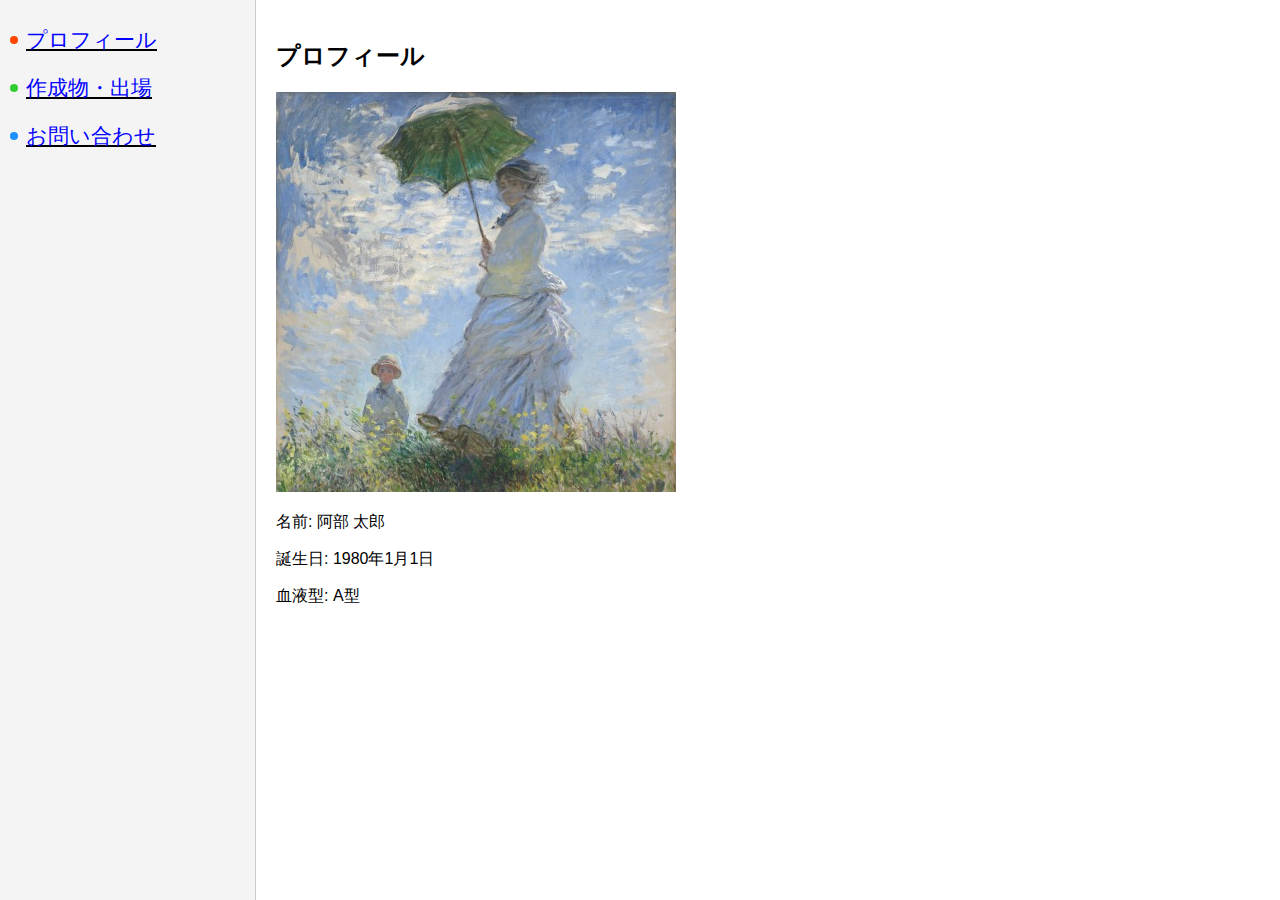
==== index.html @ 16904887 "first commit for laptop" ====
<!DOCTYPE html>
<html lang="ja">

<head>
    <meta charset="UTF-8">
    <meta name="viewport" content="width=device-width, initial-scale=1.0">
    <title>プロフィール</title>
    <link rel="stylesheet" href="style.css">
</head>

<body>
    <div class="sidebar">
        <ul>
            <li><a href="index.html">プロフィール</a></li>
            <li><a href="works.html">作成物・出場</a></li>
            <li><a href="contact.html">お問い合わせ</a></li>
        </ul>
    </div>
    <div class="main-content">
        <h2>プロフィール</h2>
        <image src="CNT-0028001-01_square (1).jpg" alt="プロフィール画像"></image>
        <p>名前: 阿部 太郎</p>
        <p>誕生日: 1980年1月1日</p>
        <p>血液型: A型</p>
    </div>
</body>

</html>
---- style.css ----
/* 全体の基本設定 */
body {
    font-family: "MS Gothic", Arial, sans-serif;
    background-color: #ffffff;
    color: #000000;
    margin: 0;
    padding: 0;
    display: flex;
    /* サイドバーとメインコンテンツを横並びに配置 */
    height: 100vh;
    /* ビューポート全体の高さを確保 */
}

/* サイドバーのスタイル */
.sidebar {
    width: 20%;
    /* サイドバーの幅 */
    background-color: #f4f4f4;
    /* サイドバーの背景色 */
    border-right: 1px solid #ccc;
    /* サイドバー右側の境界線 */
    padding: 10px;
    box-sizing: border-box;
    /* パディングを含めて幅を計算 */
    height: 100vh;
    /* サイドバーの高さを画面全体に設定 */
}

/* サイドバー内のリンクリスト */
.sidebar ul {
    list-style-type: none;
    /* リストマーカーを非表示 */
    padding: 0;
}

.sidebar ul li {
    margin-bottom: 20px;
    /* 各項目間に縦方向の余白を追加 */
    display: flex;
    /* 丸いデザインとテキストを横並びに配置 */
    align-items: center;
    /* 丸いデザインとテキストを縦方向に中央揃え */
    text-decoration: underline;
}

.sidebar ul li::before {
    content: "";
    /* 擬似要素で丸いデザインを作成 */
    display: inline-block;
    width: 0.5em;
    /* 丸の直径 */
    height: 0.5em;
    /* 丸の直径 */
    border-radius: 50%;
    /* 丸くする */
    margin-right: 0.5em;
    /* テキストとの間に余白を追加 */
}

.sidebar ul li:nth-child(1)::before {
    background-color: #ff4500;
}

.sidebar ul li:nth-child(2)::before {
    background-color: #32cd32;
}

.sidebar ul li:nth-child(3)::before {
    background-color: #1e90ff;
}

.sidebar ul li a {
    font-size: calc(1vw + 0.5em);
    /* サイドバーの幅に基づいて文字サイズを動的に調整 */
    white-space: nowrap;
    /* 折り返しを防止して1行に収める */
    overflow-x: hidden;
    /* 横スクロールを防止 */
    text-decoration: none;
    /* リンク下線を非表示 */
    color: #0000ff;
    /* リンク色（青） */
}

/* メインコンテンツのスタイル */
.main-content {
    flex-grow: 1;
    /* 残りのスペースを占有 */
    padding: 20px;
    box-sizing: border-box;
    /* パディングを含めて幅を計算 */
}

/* メインコンテンツ内の画像スタイル */
.main-content img {
    max-width: 50%;
    /* 親要素の幅に収まるように設定 */
    height: auto;
    /* アスペクト比を維持しつつ高さを自動調整 */
}
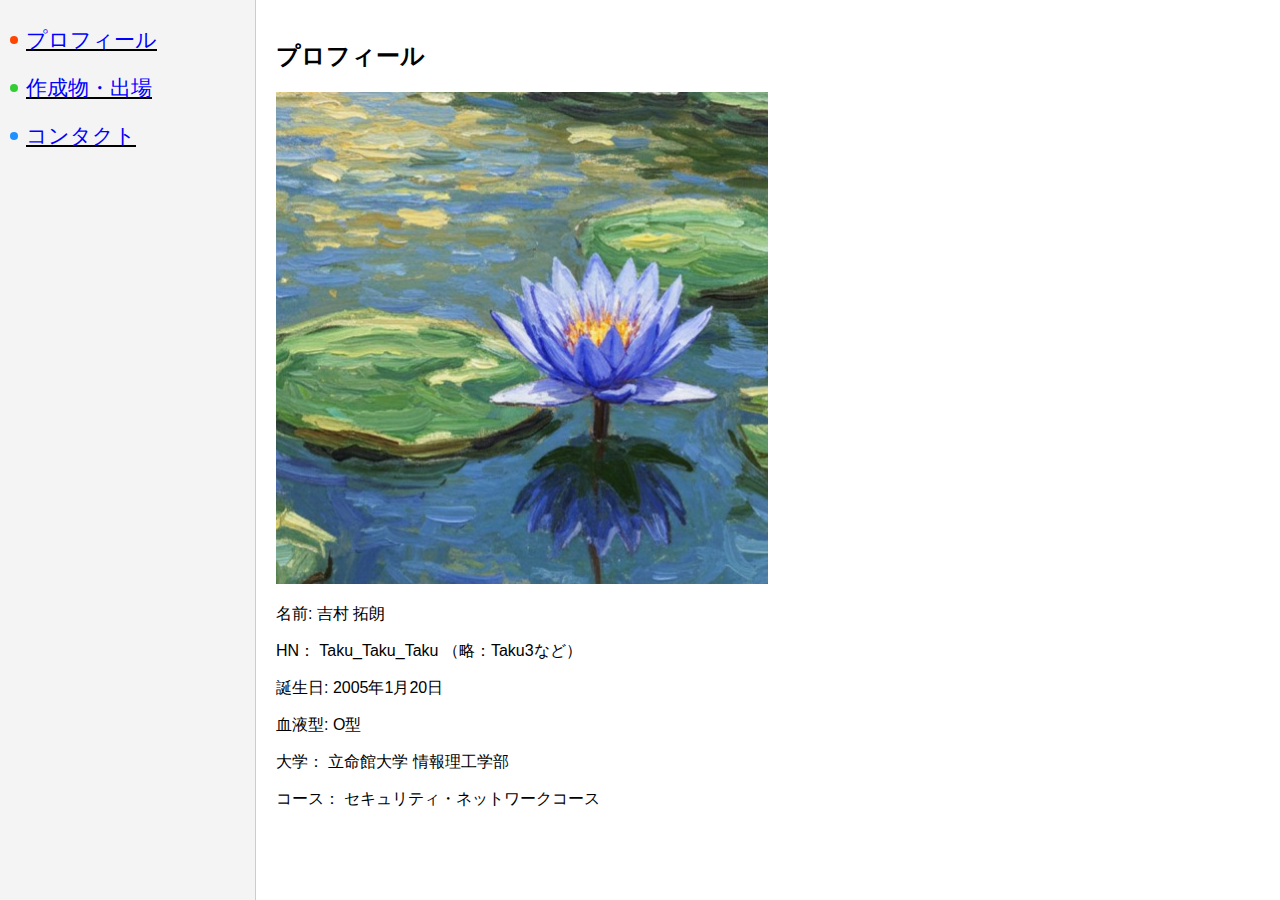
==== commit fe56d97a: "03/11 19:00" ====
--- a/index.html
+++ b/index.html
@@ -13,15 +13,18 @@
         <ul>
             <li><a href="index.html">プロフィール</a></li>
             <li><a href="works.html">作成物・出場</a></li>
-            <li><a href="contact.html">お問い合わせ</a></li>
+            <li><a href="contact.html">コンタクト</a></li>
         </ul>
     </div>
     <div class="main-content">
         <h2>プロフィール</h2>
-        <image src="CNT-0028001-01_square (1).jpg" alt="プロフィール画像"></image>
-        <p>名前: 阿部 太郎</p>
-        <p>誕生日: 1980年1月1日</p>
-        <p>血液型: A型</p>
+        <image src="bule water lily_edit_large.jpg" alt="プロフィール画像"></image>
+        <p>名前: 吉村 拓朗</p>
+        <p>HN： Taku_Taku_Taku （略：Taku3など）
+        <p>誕生日: 2005年1月20日</p>
+        <p>血液型: O型</p>
+        <p>大学： 立命館大学 情報理工学部 </p>
+        <p>コース： セキュリティ・ネットワークコース</p>
     </div>
 </body>
 
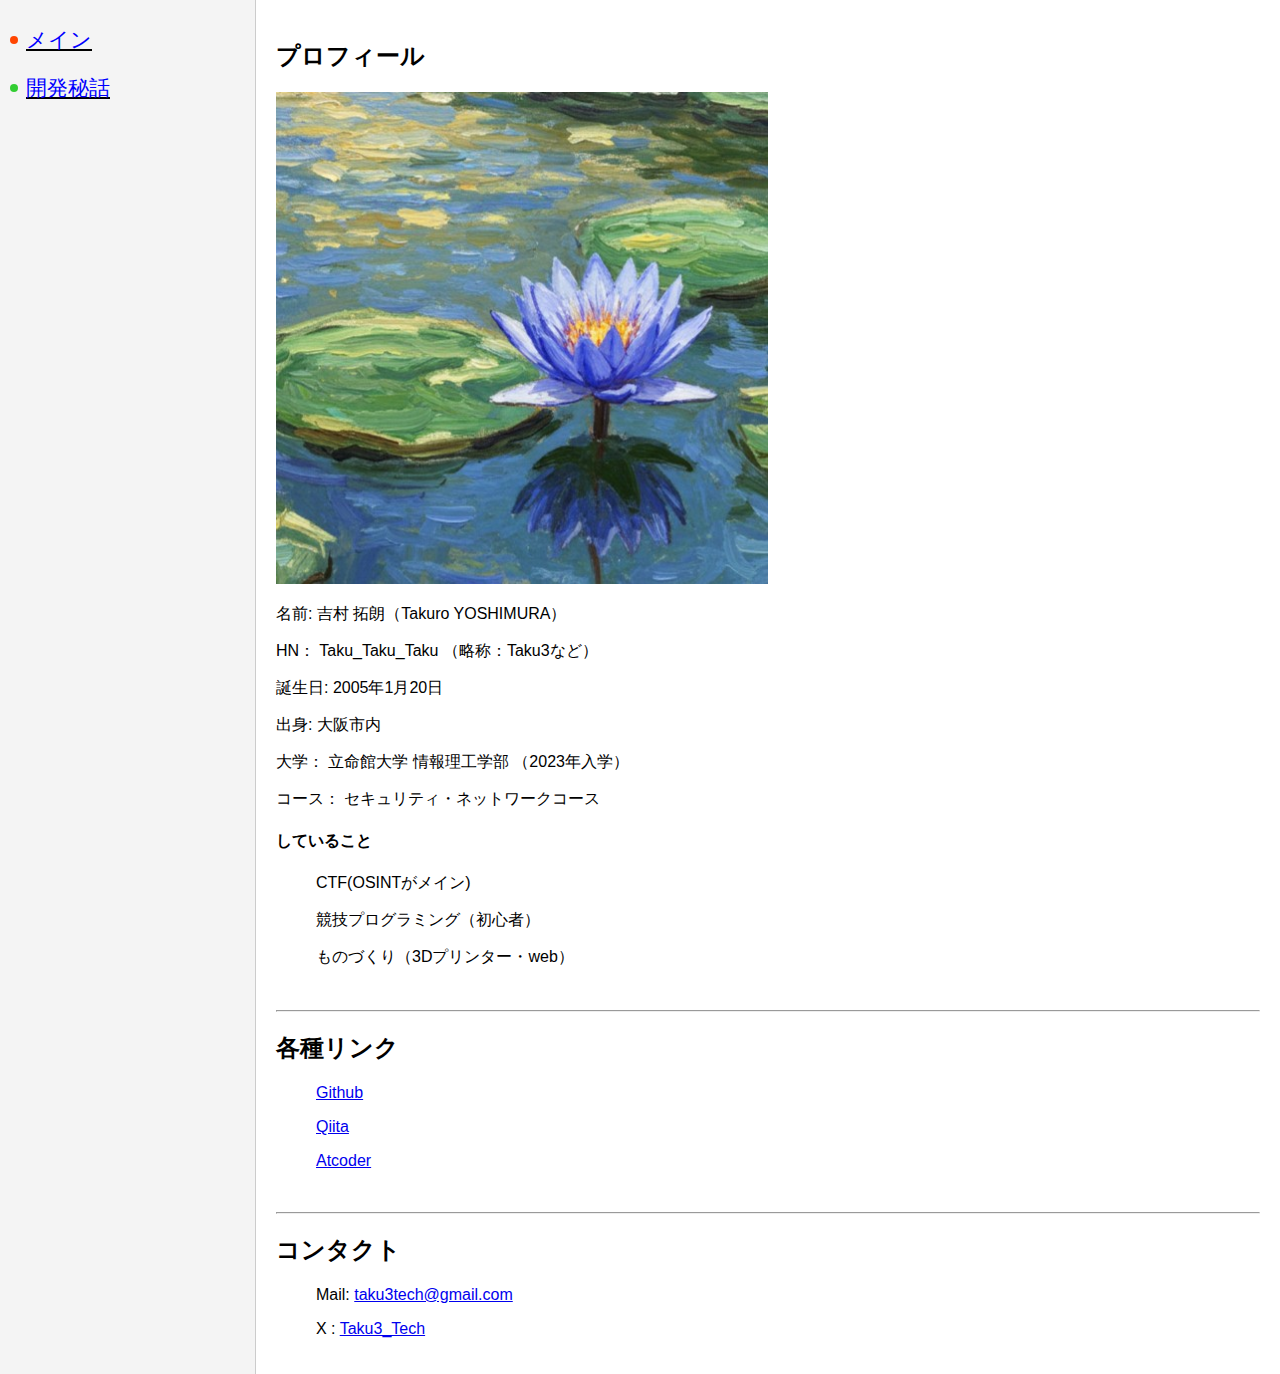
==== commit b1a8c746: "03/13 21:45" ====
--- a/index.html
+++ b/index.html
@@ -11,20 +11,40 @@
 <body>
     <div class="sidebar">
         <ul>
-            <li><a href="index.html">プロフィール</a></li>
-            <li><a href="works.html">作成物・出場</a></li>
-            <li><a href="contact.html">コンタクト</a></li>
+            <li><a href="index.html">メイン</a></li>
+            <li><a href="aside.html">開発秘話</a></li>
         </ul>
     </div>
     <div class="main-content">
         <h2>プロフィール</h2>
         <image src="bule water lily_edit_large.jpg" alt="プロフィール画像"></image>
-        <p>名前: 吉村 拓朗</p>
-        <p>HN： Taku_Taku_Taku （略：Taku3など）
+        <p>名前: 吉村 拓朗（Takuro YOSHIMURA）</p>
+        <p>HN： Taku_Taku_Taku （略称：Taku3など）
         <p>誕生日: 2005年1月20日</p>
-        <p>血液型: O型</p>
-        <p>大学： 立命館大学 情報理工学部 </p>
+        <p>出身: 大阪市内</p>
+        <p>大学： 立命館大学 情報理工学部 （2023年入学）</p>
         <p>コース： セキュリティ・ネットワークコース</p>
+        <h4>していること</h4>
+        <ul>
+            <p>CTF(OSINTがメイン)</p>
+            <p>競技プログラミング（初心者）</p>
+            <p>ものづくり（3Dプリンター・web）</p>
+        </ul>
+        <br>
+        <hr>
+        <h2>各種リンク</h2>
+        <ul>
+            <p><a href="https://github.com/Taku-Taku-Taku" target="_blank">Github</a></p>
+            <p><a href="https://qiita.com/Taku_Taku_Taku" target="_blank">Qiita</a></p>
+            <p><a href="https://atcoder.jp/users/Taku_Taku_Taku" target="_blank">Atcoder</a></p>
+        </ul>
+        <br>
+        <hr>
+        <h2>コンタクト</h2>
+        <ul>
+            <p>Mail: <a href="mailto:taku3tech@gmail.com">taku3tech@gmail.com</a></p>
+            <p> X : <a href="https://x.com/Taku3_Tech" target="_blank">Taku3_Tech</a></p>
+        </ul>
     </div>
 </body>
 
--- a/style.css
+++ b/style.css
@@ -7,7 +7,7 @@
     padding: 0;
     display: flex;
     /* サイドバーとメインコンテンツを横並びに配置 */
-    height: 100vh;
+    min-height: 100vh;
     /* ビューポート全体の高さを確保 */
 }
 
@@ -22,8 +22,6 @@
     padding: 10px;
     box-sizing: border-box;
     /* パディングを含めて幅を計算 */
-    height: 100vh;
-    /* サイドバーの高さを画面全体に設定 */
 }
 
 /* サイドバー内のリンクリスト */
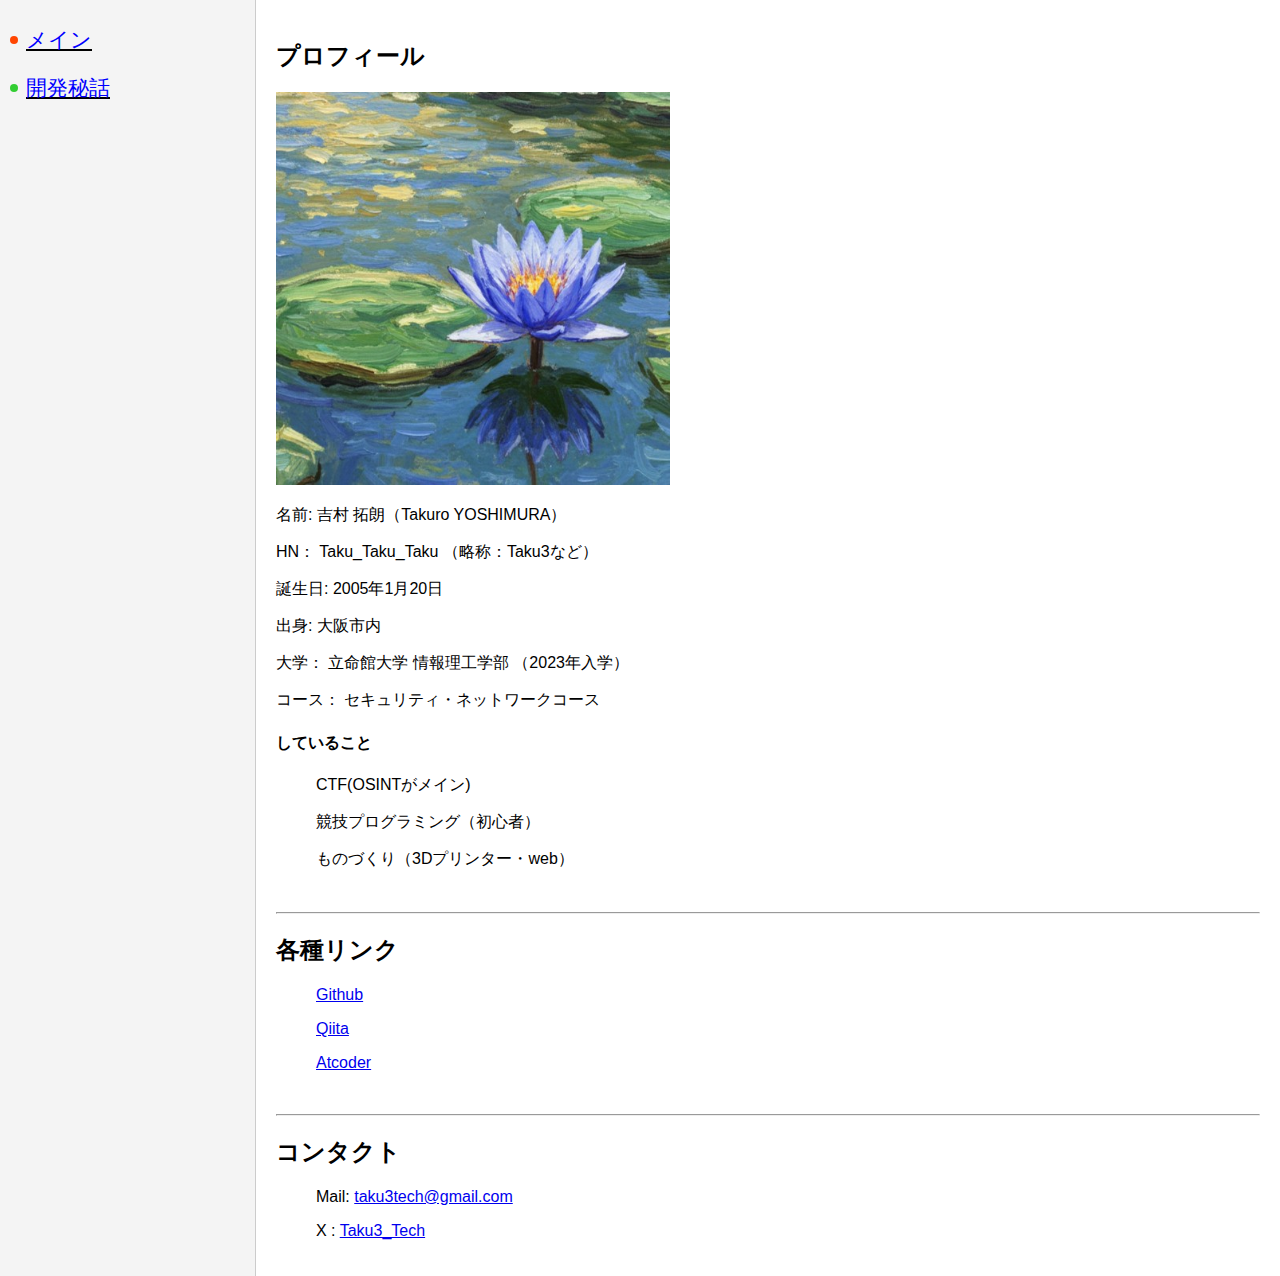
==== commit bf3693d5: "03/13 23:59" ====
--- a/style.css
+++ b/style.css
@@ -91,7 +91,7 @@
 
 /* メインコンテンツ内の画像スタイル */
 .main-content img {
-    max-width: 50%;
+    max-width: 40%;
     /* 親要素の幅に収まるように設定 */
     height: auto;
     /* アスペクト比を維持しつつ高さを自動調整 */
